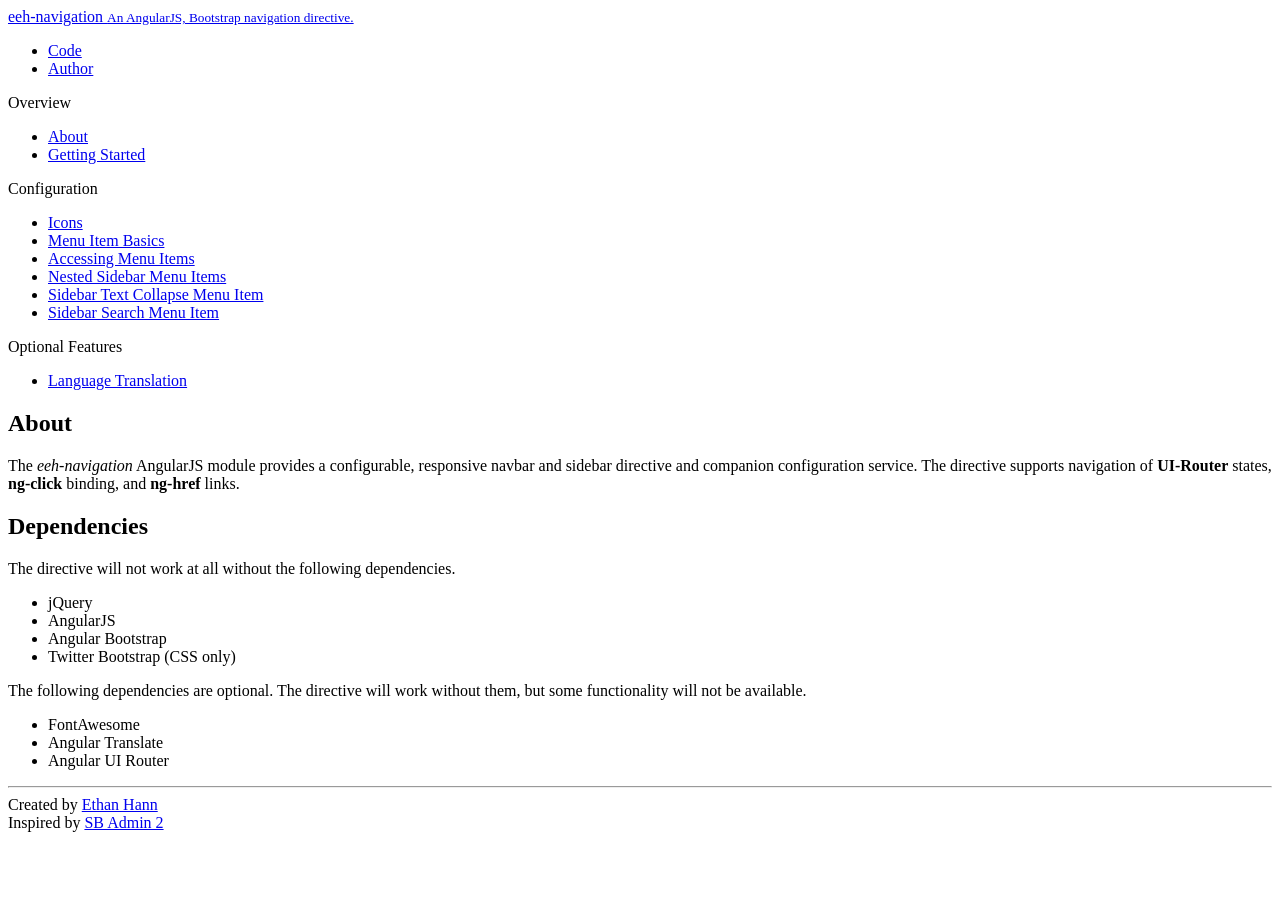
==== index.html @ 9f2fad4e "Website generation with Couscous" ====
<!DOCTYPE html>
<html lang="en">
<head>
    <meta charset="utf-8">
    <meta name="viewport" content="width=device-width, initial-scale=1">

    <title>eeh-navigation</title>

    <link rel="stylesheet" href="http://ethanhann.github.io/eeh-navigation/css/bootstrap.min.css">
    <link rel="stylesheet" href="http://ethanhann.github.io/eeh-navigation/css/font-awesome.min.css">
    <link rel="stylesheet" href="http://ethanhann.github.io/eeh-navigation/css/highlight.tomorrow-night.css">
    <link rel="stylesheet" href="http://ethanhann.github.io/eeh-navigation/css/main.css">
    <link rel="stylesheet" href="http://ethanhann.github.io/eeh-navigation/css/eeh-navigation.css">
</head>
<body>

<header class="navbar navbar-default navbar-fixed-top">

    <a class="navbar-brand" href="http://ethanhann.github.io/eeh-navigation/">
        eeh-navigation
        <small class="hidden-xs hidden-sm">
            An AngularJS, Bootstrap navigation directive.
        </small>
    </a>

    <ul class="nav navbar-nav navbar-right">
        <li><a href="https://github.com/ethanhann/eeh-navigation">Code</a></li>
        <li><a href="http://ethanhann.com">Author</a></li>
    </ul>
</header>

<main class="container-fluid">
    <div class="row">

        
            <nav id="sidebar" class="col-sm-3 col-lg-2" role="navigation">

                                    <p class="text-muted">
                        Overview
                    </p>

                    <ul class="nav nav-pills nav-stacked">
                                                    <li class="active">
                                <a href="http://ethanhann.github.io/eeh-navigation/index.html">
                                    About
                                </a>
                            </li>
                                                    <li class="">
                                <a href="http://ethanhann.github.io/eeh-navigation/overview/getting-started.html">
                                    Getting Started
                                </a>
                            </li>
                                            </ul>
                                    <p class="text-muted">
                        Configuration
                    </p>

                    <ul class="nav nav-pills nav-stacked">
                                                    <li class="">
                                <a href="http://ethanhann.github.io/eeh-navigation/configuration/icons.html">
                                    Icons
                                </a>
                            </li>
                                                    <li class="">
                                <a href="http://ethanhann.github.io/eeh-navigation/configuration/menu-item-basics.html">
                                    Menu Item Basics
                                </a>
                            </li>
                                                    <li class="">
                                <a href="http://ethanhann.github.io/eeh-navigation/configuration/accessing-menu-items.html">
                                    Accessing Menu Items
                                </a>
                            </li>
                                                    <li class="">
                                <a href="http://ethanhann.github.io/eeh-navigation/configuration/nested-sidebar-menu-items.html">
                                    Nested Sidebar Menu Items
                                </a>
                            </li>
                                                    <li class="">
                                <a href="http://ethanhann.github.io/eeh-navigation/configuration/sidebar-text-collapse-menu-item.html">
                                    Sidebar Text Collapse Menu Item
                                </a>
                            </li>
                                                    <li class="">
                                <a href="http://ethanhann.github.io/eeh-navigation/configuration/sidebar-search-menu-item.html">
                                    Sidebar Search Menu Item
                                </a>
                            </li>
                                            </ul>
                                    <p class="text-muted">
                        Optional Features
                    </p>

                    <ul class="nav nav-pills nav-stacked">
                                                    <li class="">
                                <a href="http://ethanhann.github.io/eeh-navigation/features/language-translation.html">
                                    Language Translation
                                </a>
                            </li>
                                            </ul>
                
            </nav>

        
        <section class="col-sm-offset-3 col-lg-offset-2 col-sm-9 col-lg-10">
            <h1>About</h1>
<p>The <em>eeh-navigation</em> AngularJS module provides a configurable, responsive navbar and sidebar directive and companion 
configuration service.
The directive supports navigation of <strong>UI-Router</strong> states, <strong>ng-click</strong> binding, and <strong>ng-href</strong> links.</p>
<h2>Dependencies</h2>
<p>The directive will not work at all without the following dependencies.</p>
<ul>
<li>jQuery</li>
<li>AngularJS</li>
<li>Angular Bootstrap</li>
<li>Twitter Bootstrap (CSS only)</li>
</ul>
<p>The following dependencies are optional. The directive will work without them, but some functionality will not be available.</p>
<ul>
<li>FontAwesome</li>
<li>Angular Translate</li>
<li>Angular UI Router</li>
</ul>
            <hr>
            <div class="footer text-center">
                <div>Created by <a href="http://ethanhann.com">Ethan Hann</a></div>
                <span class="fa fa-star"></span>

                <div>Inspired by <a href="http://startbootstrap.com/template-overviews/sb-admin-2">SB Admin 2</a></div>
            </div>
        </section>

    </div>
</main>

<script src="//code.jquery.com/jquery-1.11.0.min.js"></script>
<script src="//netdna.bootstrapcdn.com/bootstrap/3.1.1/js/bootstrap.min.js"></script>
<script src="http://yandex.st/highlightjs/7.5/highlight.min.js"></script>

<script>
    $(function () {
        $("section>h1").wrap('<div class="page-header" />');
        // Syntax highlighting
        hljs.initHighlightingOnLoad();
    });
</script>

</body>
</html>
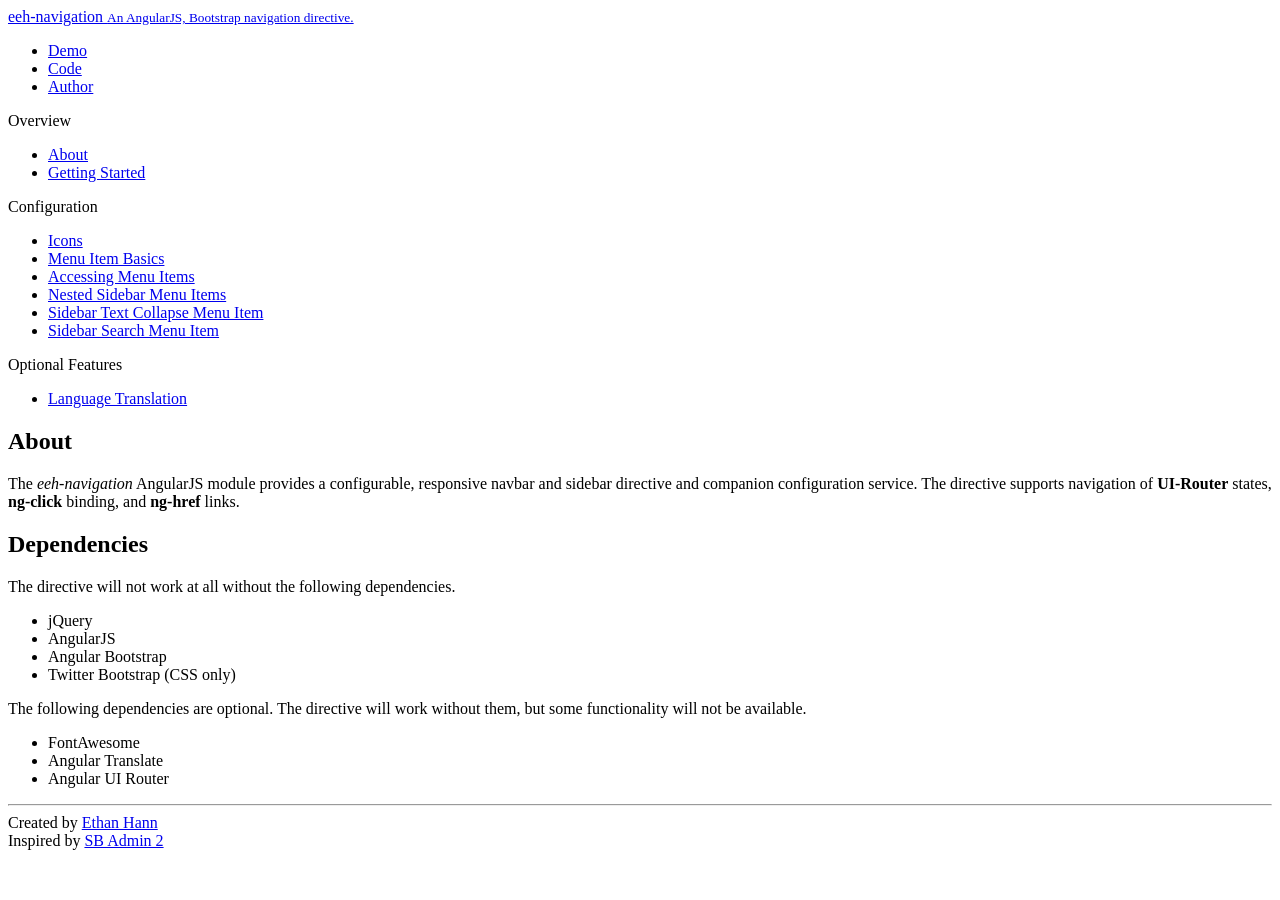
==== commit a9c6b880: "Website generation with Couscous" ====
--- a/index.html
+++ b/index.html
@@ -6,8 +6,8 @@
 
     <title>eeh-navigation</title>
 
-    <link rel="stylesheet" href="http://ethanhann.github.io/eeh-navigation/css/bootstrap.min.css">
-    <link rel="stylesheet" href="http://ethanhann.github.io/eeh-navigation/css/font-awesome.min.css">
+    <link rel="stylesheet" href="http://ethanhann.github.io/eeh-navigation/bower_components/bootswatch/superhero/bootstrap.min.css">
+    <link rel="stylesheet" href="http://ethanhann.github.io/eeh-navigation/bower_components/font-awesome/css/font-awesome.min.css">
     <link rel="stylesheet" href="http://ethanhann.github.io/eeh-navigation/css/highlight.tomorrow-night.css">
     <link rel="stylesheet" href="http://ethanhann.github.io/eeh-navigation/css/main.css">
     <link rel="stylesheet" href="http://ethanhann.github.io/eeh-navigation/css/eeh-navigation.css">
@@ -24,6 +24,7 @@
     </a>
 
     <ul class="nav navbar-nav navbar-right">
+        <li><a href="/demo/index.html">Demo</a></li>
         <li><a href="https://github.com/ethanhann/eeh-navigation">Code</a></li>
         <li><a href="http://ethanhann.com">Author</a></li>
     </ul>
@@ -134,7 +135,7 @@
 </main>
 
 <script src="//code.jquery.com/jquery-1.11.0.min.js"></script>
-<script src="//netdna.bootstrapcdn.com/bootstrap/3.1.1/js/bootstrap.min.js"></script>
+<script src="http://ethanhann.github.io/eeh-navigation/bower_components/bootstrap/dist/js/bootstrap.min.js"></script>
 <script src="http://yandex.st/highlightjs/7.5/highlight.min.js"></script>
 
 <script>
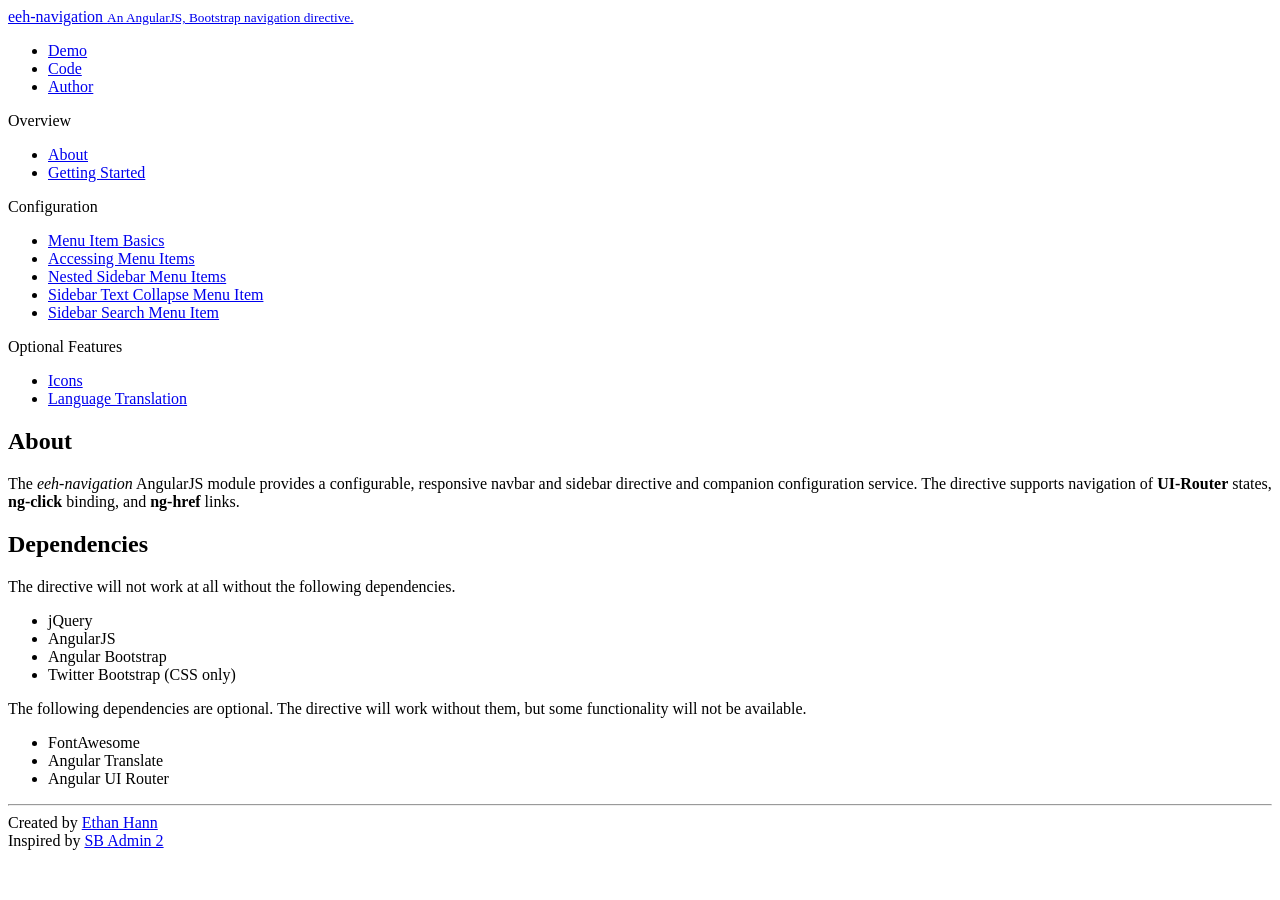
==== commit 1b93543c: "Website generation with Couscous" ====
--- a/index.html
+++ b/index.html
@@ -24,7 +24,7 @@
     </a>
 
     <ul class="nav navbar-nav navbar-right">
-        <li><a href="/demo/index.html">Demo</a></li>
+        <li><a href="http://ethanhann.github.io/eeh-navigation/demo/index.html">Demo</a></li>
         <li><a href="https://github.com/ethanhann/eeh-navigation">Code</a></li>
         <li><a href="http://ethanhann.com">Author</a></li>
     </ul>
@@ -58,11 +58,6 @@
 
                     <ul class="nav nav-pills nav-stacked">
                                                     <li class="">
-                                <a href="http://ethanhann.github.io/eeh-navigation/configuration/icons.html">
-                                    Icons
-                                </a>
-                            </li>
-                                                    <li class="">
                                 <a href="http://ethanhann.github.io/eeh-navigation/configuration/menu-item-basics.html">
                                     Menu Item Basics
                                 </a>
@@ -94,7 +89,12 @@
 
                     <ul class="nav nav-pills nav-stacked">
                                                     <li class="">
-                                <a href="http://ethanhann.github.io/eeh-navigation/features/language-translation.html">
+                                <a href="http://ethanhann.github.io/eeh-navigation/optional-features/icons.html">
+                                    Icons
+                                </a>
+                            </li>
+                                                    <li class="">
+                                <a href="http://ethanhann.github.io/eeh-navigation/optional-features/language-translation.html">
                                     Language Translation
                                 </a>
                             </li>
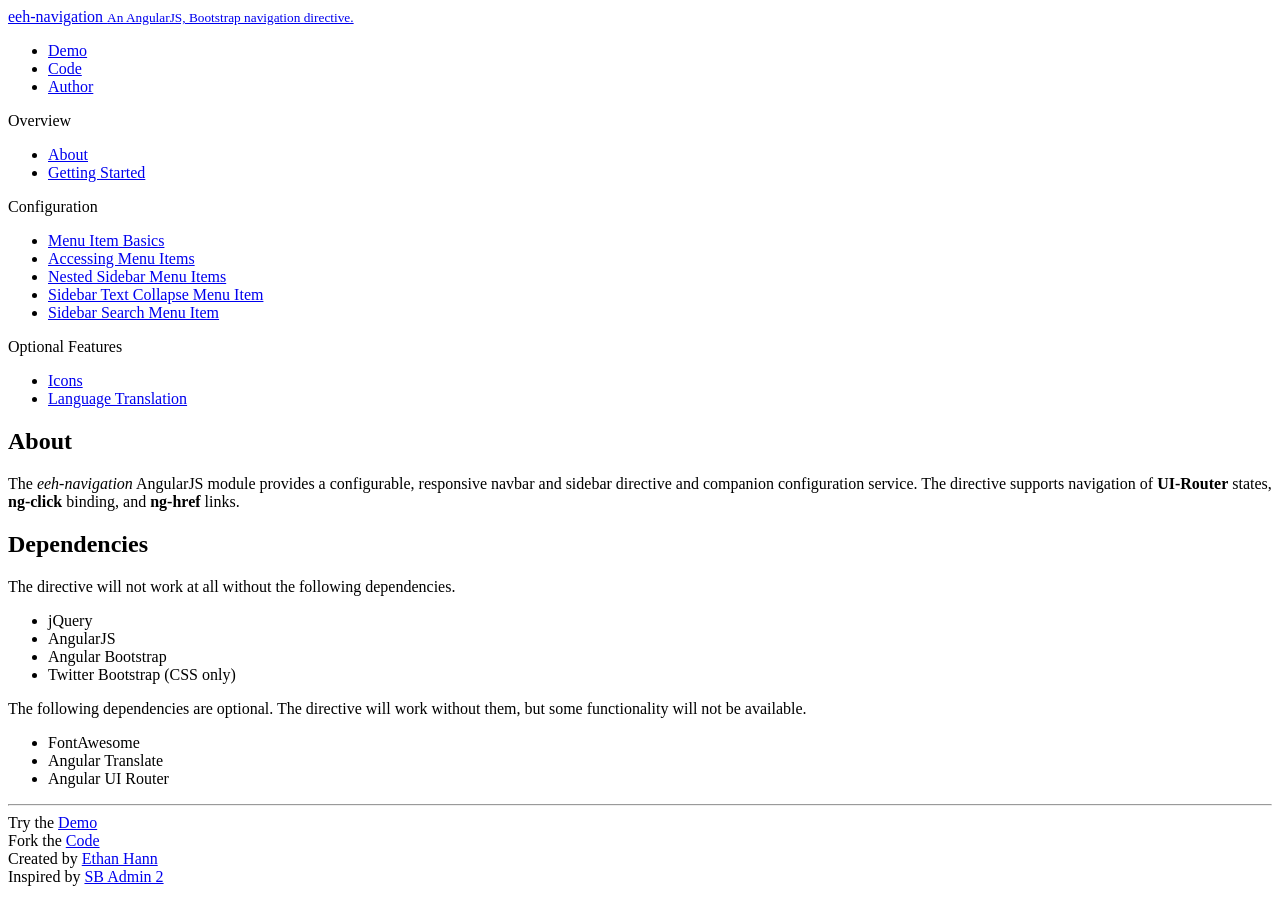
==== commit 57027559: "Website generation with Couscous" ====
--- a/index.html
+++ b/index.html
@@ -23,7 +23,7 @@
         </small>
     </a>
 
-    <ul class="nav navbar-nav navbar-right">
+    <ul class="nav navbar-nav navbar-right hidden-xs hidden-sm">
         <li><a href="http://ethanhann.github.io/eeh-navigation/demo/index.html">Demo</a></li>
         <li><a href="https://github.com/ethanhann/eeh-navigation">Code</a></li>
         <li><a href="http://ethanhann.com">Author</a></li>
@@ -124,9 +124,14 @@
 </ul>
             <hr>
             <div class="footer text-center">
+                <div class="hidden-md hidden-lg">
+                    <div>Try the <a href="http://ethanhann.github.io/eeh-navigation/demo/index.html">Demo</a></div>
+                    <span class="fa fa-star"></span>
+                    <div>Fork the <a href="https://github.com/ethanhann/eeh-navigation">Code</a></div>
+                    <span class="fa fa-star"></span>
+                </div>
                 <div>Created by <a href="http://ethanhann.com">Ethan Hann</a></div>
                 <span class="fa fa-star"></span>
-
                 <div>Inspired by <a href="http://startbootstrap.com/template-overviews/sb-admin-2">SB Admin 2</a></div>
             </div>
         </section>
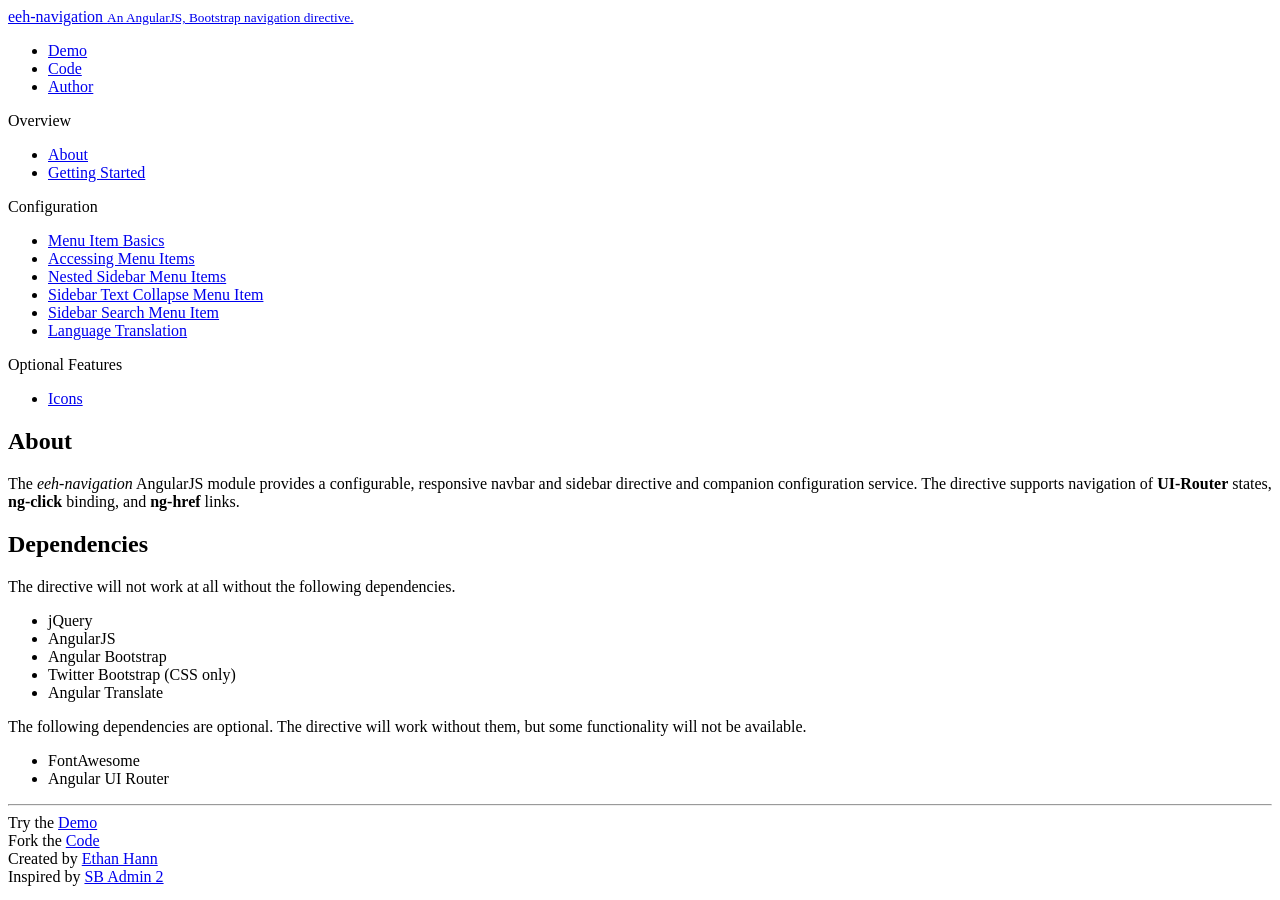
==== commit f9daac58: "Website generation with Couscous" ====
--- a/index.html
+++ b/index.html
@@ -82,6 +82,11 @@
                                     Sidebar Search Menu Item
                                 </a>
                             </li>
+                                                    <li class="">
+                                <a href="http://ethanhann.github.io/eeh-navigation/configuration/language-translation.html">
+                                    Language Translation
+                                </a>
+                            </li>
                                             </ul>
                                     <p class="text-muted">
                         Optional Features
@@ -93,11 +98,6 @@
                                     Icons
                                 </a>
                             </li>
-                                                    <li class="">
-                                <a href="http://ethanhann.github.io/eeh-navigation/optional-features/language-translation.html">
-                                    Language Translation
-                                </a>
-                            </li>
                                             </ul>
                 
             </nav>
@@ -105,7 +105,7 @@
         
         <section class="col-sm-offset-3 col-lg-offset-2 col-sm-9 col-lg-10">
             <h1>About</h1>
-<p>The <em>eeh-navigation</em> AngularJS module provides a configurable, responsive navbar and sidebar directive and companion 
+<p>The <em>eeh-navigation</em> AngularJS module provides a configurable, responsive navbar and sidebar directive and companion
 configuration service.
 The directive supports navigation of <strong>UI-Router</strong> states, <strong>ng-click</strong> binding, and <strong>ng-href</strong> links.</p>
 <h2>Dependencies</h2>
@@ -115,11 +115,11 @@
 <li>AngularJS</li>
 <li>Angular Bootstrap</li>
 <li>Twitter Bootstrap (CSS only)</li>
+<li>Angular Translate</li>
 </ul>
 <p>The following dependencies are optional. The directive will work without them, but some functionality will not be available.</p>
 <ul>
 <li>FontAwesome</li>
-<li>Angular Translate</li>
 <li>Angular UI Router</li>
 </ul>
             <hr>
